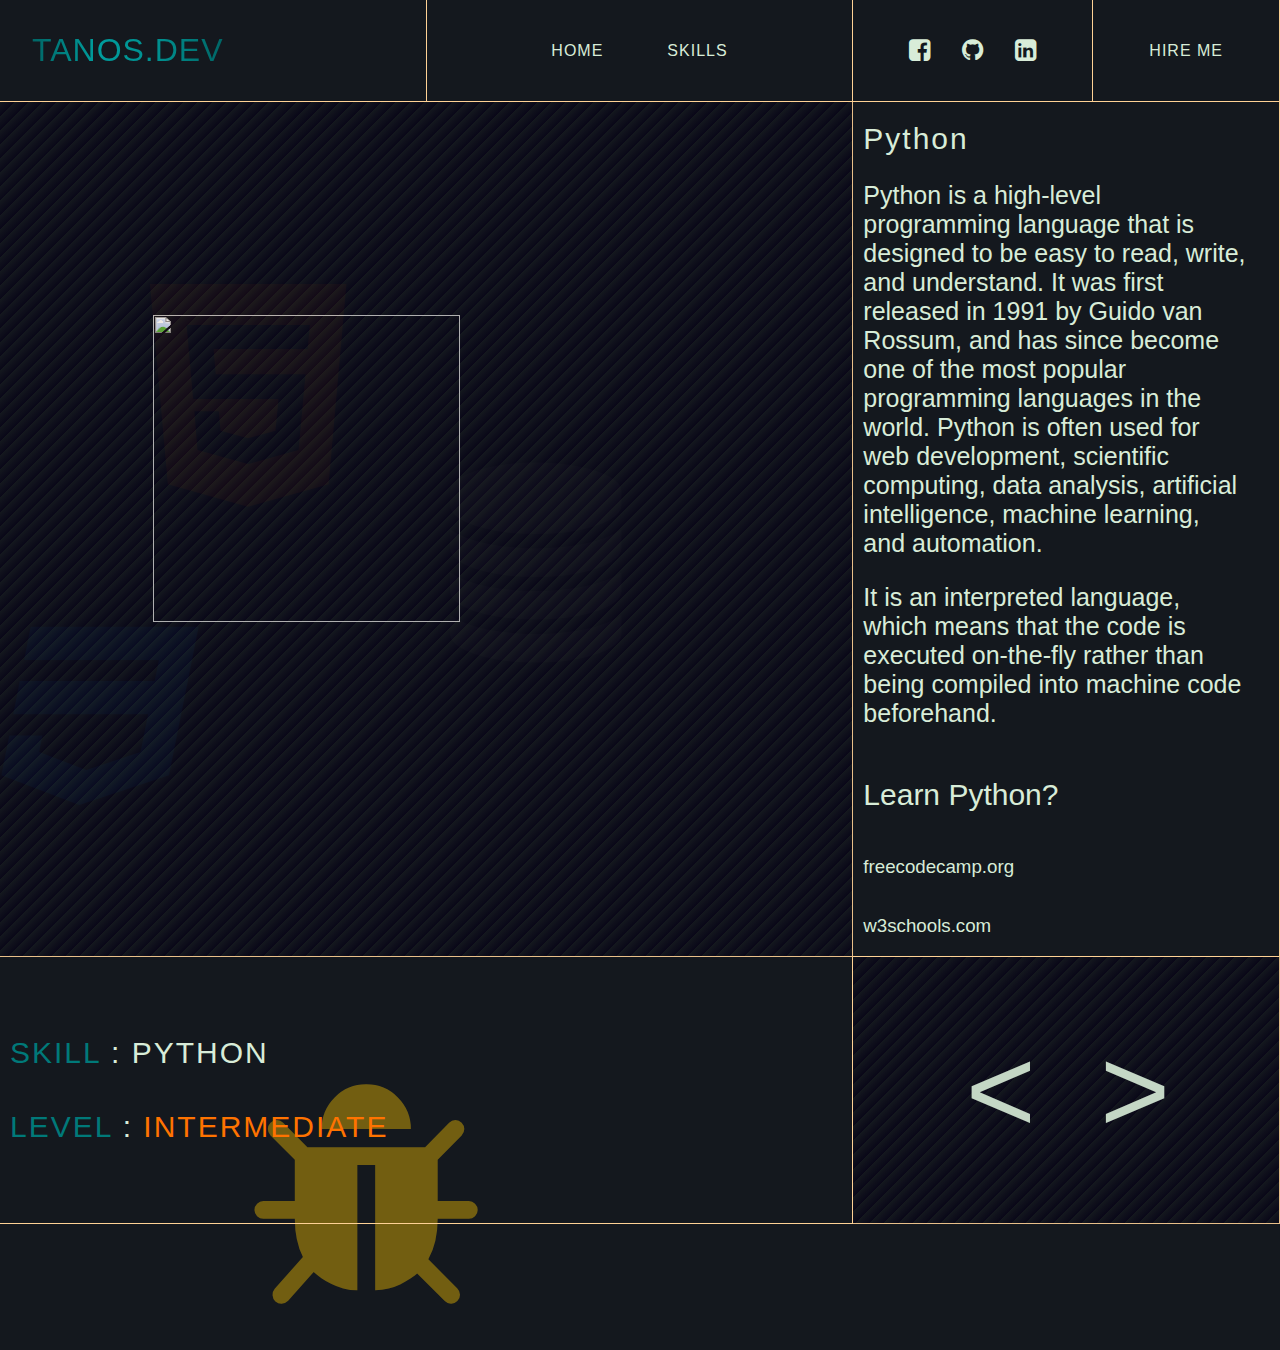
==== skills.html @ 08fa6295 "Add files via upload" ====
<!DOCTYPE html>
<html lang="en">
<head>
    <meta charset="UTF-8">
    <title>Page title</title>
     <link rel="stylesheet" href="https://cdnjs.cloudflare.com/ajax/libs/font-awesome/4.7.0/css/font-awesome.min.css">
    <link rel="stylesheet" type="text/css" href="style.css">
</head>
<body>
    <nav>
        <div id="logo-section" class="nav-section" >
            <a href="#"><span id="logos"><b>TANOS.DEV</b></span>
            </a>
        </div>
        <div id="link-section" class="nav-section">
            <a href="index.html"><b>HOME</b></a>
            <a href="#index.html"><b>SKILLS</b></a> 
        </div>
        <div id="social-section" class="nav-section">
            <a href="https://www.facebook.com/curse.chan.3"
                <i class="fa fa-facebook-square"></i>
            </a>
            <a href="https://github.com/tanjusay"
                <i class="fa fa-github"></i>
            </a>  
            <a href="https://www.linkedin.com/in/christian-tanjusay-459a79176"
                <i class="fa fa-linkedin-square"></i>
            </a>
        </div>
        <div id="hire-section" class="nav-section">
            <a href="mailto:tanjusaychristianworks@gmail.com"><b>HIRE ME</b></a>
        </div>
    </nav>
    
    <main>
        <h6 id="bug"><i class="fa fa-bug"></i></h6>
        <h6 id="css"><i class="fa fa-css3"></i></h6>
        <h6 id="bga"><i class="fa fa-database"></i></h6>
        <h6 id="bgb"><i class="fa fa-html5"></i></h6>
<!-- main page 1 -->
        <box class="page" 
             data-index="0"
             data-status="active">
            <div class="image-box lil-box">
                
                <img src="ICON/python.svg">
            </div>
            <div class="script-box lil-box">
                <div id="up">
                <h1>Python</h1>
                <p>Python is a high-level programming language that is designed to be easy to read, write, and understand. It was first released in 1991 by Guido van Rossum, and has since become one of the most popular programming languages in the world. Python is often used for web development, scientific computing, data analysis, artificial intelligence, machine learning, and automation.
</p><p>
It is an interpreted language, which means that the code is executed on-the-fly rather than being compiled into machine code beforehand. <!--Python also has a vast collection of libraries and frameworks that make it easy to perform complex tasks with minimal coding effort. -->
</p>
</div>
                <div id="down">
                <h2>Learn Python?</h2>
                <h3><a href="freecodecamp.org">freecodecamp.org</a>
                <h3><a href="https://www.w3schools.com/python/default.asp">w3schools.com</a></h3>
                </div>
            </div>
            
            <div class="title-box lil-box">
                <h1><span class="title">SKILL</span> : PYTHON</h1>   
                <h1><span class="title">LEVEL</span> : <span class="intermediate">INTERMEDIATE</span></h1>  
            </div>

            <div class="arrow-box lil-box">
                <button id="arrow"
                        onclick="handleLClick()">
                    <i> <
                    </i>
                </button>
                <button id="arrow"
                        onclick="handleRClick()">
                     <i> >
                     </i>
                </button>
            </div>
            
        </box>
    
<!-- main page 2 -->
        <box class="page" 
             data-index="1"
             data-status="inactive">
            <div class="image-box lil-box">
                <img src="ICON/html.svg">
            </div>
            <div class="script-box lil-box">
                
                <div id="up">
                <h1>HTML</h1>
                <p>(Hypertext Markup Language) is a text-based approach to describing how content contained within an HTML file is structured. This markup tells a web browser how to display text, images and other forms of multimedia on a webpage. </p><p>HTML is a formal recommendation by the World Wide Web Consortium (W3C) and is generally adhered to by all major web browsers, including both desktop and mobile web browsers. HTML5 is the latest version of the specification. </p></div>
                
                <div id="down">
                <h2>Learn Html?</h2>
                <h3><a href="freecodecamp.org">freecodecamp.org</a>
                <h3><a href="https://www.w3schools.com/html/default.asp ">w3schools.com</a>
                </div>
            </div>
            
            <div class="title-box lil-box">
                <h1><span class="title">SKILL</span> : HTML</h1>   
                <h1><span class="title">LEVEL</span> : <span class="intermediate">INTERMEDIATE</span></h1>  
            </div>

            <div class="arrow-box lil-box">
                <button id="arrow"
                        onclick="handleLClick()">
                    <i> <
                    </i>
                </button>
                <button id="arrow"
                        onclick="handleRClick()">
                     <i> >
                     </i>
                </button>
            </div>
            
        </box>
        
<!-- main page 3 -->
        <box class="page"
             data-index="2"
             data-status="inactive">
            <div class="image-box lil-box">
                <img src="ICON/JavaScript.svg">
                <                
            </div>
            <div class="script-box lil-box">
                <div id="up">
                <h1>JavaScript</h1>
                <p>JavaScript is a programming language that is commonly used to create dynamic and interactive web content. It allows developers to manipulate the Document Object Model (DOM) of a web page, validate form data, create animations, and build interactive user interfaces.</p><p>JavaScript can be used in conjunction with other web technologies like HTML and CSS to create rich, interactive web applications. It is one of the most widely-used programming languages on the web and can be executed in a web browser or on a server using Node.js</p>
                </div>
                <div id="down">
                <h2>Learn JavaScript?</h2>
                <h3><a href="freecodecamp.org">freecodecamp.org</a></h3>
                <h3><a href="https://www.w3schools.com/js/default.asp">w3schools.com</a></h3>
                </div>
            </div>
            <div class="title-box lil-box">
                <h1><span class="title">SKILL</span> : JAVASCRIPT</h1>   
                <h1><span class="title">LEVEL</span> : <span class="average">AVERAGE</span></h1>  
            </div>

            <div class="arrow-box lil-box">
                <button id="arrow"
                        onclick="handleLClick()">
                    <i> <
                    </i>
                </button>
                <button id="arrow"
                        onclick="handleRClick()">
                     <i> >
                     </i>
                </button>
            </div>
            
        </box>
        
<!-- main page 4 -->
        <box class="page" 
             data-index="3" 
             data-status="inactive">
            <div class="image-box lil-box">
                <img src="ICON/css.svg">
            </div>
            <div class="script-box lil-box">
                <div id="up">
                <h1>CSS</h1>
                <p>(Cascading Style Sheets) is a style sheet language used to define the presentation of HTML and XML documents. It separates the content of a document from its presentation, allowing developers to easily change the appearance of a web page without altering its structure.</p><p>CSS enables the definition of fonts, colors, layout, and other visual elements of a web page. It also enables responsive web design, allowing pages to adjust to different screen sizes and devices. </p>
                </div>
                <div id="down">
                <h2>Learn CSS?</h2>
                <h3><a href="freecodecamp.org ">freecodecamp.org</a></h3>
                <h3><a href="https://www.w3schools.com/css/default.asp ">w3schools.com</a></h3>
                </div>
            </div>
            <div class="title-box lil-box">
                <h1><span class="title">SKILL</span> : CSS</h1>   
                <h1><span class="title">LEVEL</span> : <span class="average">AVERAGE</span></h1>  
            </div>

            <div class="arrow-box lil-box">
                <button id="arrow"
                        onclick="handleLClick()">
                    <i> <
                    </i>
                </button>
                <button id="arrow"
                        onclick="handleRClick()">
                     <i> >
                     </i>
                </button>
            </div>
            
        </box>
        
<!-- main page 5 -->
        <box class="page" 
             data-index="4" 
             data-status="inactive">
            <div class="image-box lil-box">
                <img src="ICON/mysql.svg">
            </div>
            <div class="script-box lil-box">
                <div id="up">
                <h1>MySQL </h1>
                <p>MySQL is an open-source relational database management system that is widely used in web development. It allows developers to store, organize, and retrieve data from databases. MySQL supports SQL (Structured Query Language), making it easy to create, read, update, and delete data. It is highly scalable and can handle large amounts of data.</p><p>MySQL is used in many web applications, including content management systems, e-commerce platforms, and social networking sites. It can be run on various operating systems and integrates with many programming languages.</p>
                </div>
                <div id="down">
                <h2>Learn SQL?</h2>
                <h3>
                <a href="freecodecamp.org">freecodecamp.org</a>
                <h3>
                <a href="https://www.w3schools.com/sql/default.asp">w3schools.com</a></h3>
                </div>
            </div>
            <div class="title-box lil-box">
                <h1><span class="title">SKILL</span> : MS SQL</h1>   
                <h1><span class="title">LEVEL</span> : <span class="average">AVERAGE</span></h1>  
            </div>

            <div class="arrow-box lil-box">
                <button id="arrow"
                        onclick="handleLClick()">
                    <i> <
                    </i>
                </button>
                <button id="arrow"
                        onclick="handleRClick()">
                     <i> >
                     </i>
                </button>
            </div>
            
        </box>
        
        
    </main>
    
    <script src="script.js"></script>  
    

<script type="text/javascript">
var Tawk_API=Tawk_API||{}, Tawk_LoadStart=new Date();
(function(){
var s1=document.createElement("script"),s0=document.getElementsByTagName("script")[0];
s1.async=true;
s1.src='https://embed.tawk.to/64228d964247f20fefe85f66/1gt0uegba';
s1.charset='UTF-8';
s1.setAttribute('crossorigin','*');
s0.parentNode.insertBefore(s1,s0);
})();
</script>
     

</body>
</html>
---- style.css ----
*{
    box-sizing:border-box;
}
a, h1, i, p, h2, h3{
    color :#d8ecd8;
    font-family :"Cinzel", sans-serif ;
    text-decoration:none;
    font-weight:200;
}
h3:hover{
    color:#008fbe;
    text-decoration:underline;
}
i{
    font-size:1.5em;
}
i:hover {
    color:#008fbe;
    font-size:1.3;
}
a{
    font-size:1em;
}
h1{
    letter-spacing:2px;
    font-size:30px;
    letter-spacing:2px;
    font-weight:200;
}
h1, h2, p, h3{
    margin-left:10px;
}
p{
    width:90%;
    display:block;
    font-size:25px;
    font-weight: 200px;
}
h2{
    font-size:30px;
    font-weight:200px;
}
b{
    font-weight:300;
    letter-spacing:1px;
}
h6{
    font-size:250px;
    margin-left:200px;
    margin-top:75%;
    position:absolute;
    opacity:.4;
}
#bug{
    margin-left: 250px;
}
#bga{
    margin-top:350px;
    color:#21a7c8;
    margin-left :450px;
    font-size:200px;
}
#bgb{
    position:absolute;
    margin-left:150px;
    font-size:250px;
    margin-top:150px;
}
#css{
    position:absolute;
    margin-top:500px;
    color:#21a7c8;
    margin-left :0px;
    font-size:200px;
}
body{
    background-color: #14181e;
    display:flex;
    flex-direction:column;
    height:100vh;
    margin:0px;
    overflow:hidden;
}
img{
    object-fit:block;
    width:60%;
    height:60%;
    margin-left:18%;
    margin-top:25%;
    opacity:1;
    z-index:999;
}
#logos{
    background:linear-gradient(
        to right,
        #006565, #009d9d, #008e8e, #006565
    );
    -webkit-background-clip:text;
    -webkit-text-fill-color:transparent;
    white-space:nowrap;
}

/*  ---— navigation ----  */
nav{
    display :flex ;
    width :100%;
    border-bottom: .1px solid #ffd295;
}
.nav-section{
    padding :2rem 2rem;
    display: flex;
    border-right:.1px solid #ffd295 ;
    align-items:center;
    justify-content:center;
}
#logo-section {
    justify-content :flex-start;
    font-size :2em;
}
#link-section{
    gap:4rem;
}
#social-section{
    gap:2rem;
    font-size:25px;
}
#logo-section,
#link-section{
    flex-basis:calc(100%/3);
}
#social-section,
#hire-section{
    flex-grow:1;
}

/*  ----- control -----  */
main box[data-status="inactive"]{
    transform:translateX(-100%);
} 
.page[data-status="active"] {
  opacity: 1;
  z-index: 1;
}
/* --------- fx -------- */
#arrow-box: hover button{
    color:blue;
}
/*   ------ main ------  */
main{
    flex-grow:1;
    position:relative;
}
main box{
    display:grid;
    height:100%;
    grid-template-columns:2fr 1fr;
    grid-template-rows:2fr 1fr;
    position:absolute;
    left:0;
    top:0;
}
main box .lil-box{
    border-right:.1px solid #ffd295 ;   
    border-bottom:.1px solid #ffd295 ; 
}
.arrow-box{
    display:flex;
    align-items:center ;
    justify-content:center;
    gap: 1rem;
    box-sizing:border-box;
}
.title-box{
    display:flex;
    flex-direction:column ;
    position: relative;
    justify-content:center ;
}
.script-box{
    display:grid;
    height:100%;
    grid-template-row:3fr 2fr;
    position:relative;
} 
.script-box,
title-box{
    z-index: 99;
}
#down{
    justify-content:flex-end;
    display:flex ;
    flex-direction:column ;
}
.bottom-section{
    padding: 2rem 2rem;
    display: flex;
    align-items:center;
    justify-content:center;
}
.page {
    opacity: 0;
    position:absolute ;
}
.arrow-box {
    display: flex;
    justify-content:center;
    align-items:center;
}
button{
    background-color:transparent;
    border:none;
}
.image-box{
    transition: opacity .9s ease-in-out;
}
.image-box, .arrow-box{
    background:repeating-linear-gradient(135deg,
        #14181e,
        #090618 10px,
        #29273a 10px);
    height:100%;
    opacity:.9;
}
#arrow{
    display:block;
    position:relative;
    font-size:80px;
    padding:4rem 1.5rem;
}
.title{
    color:#007979;
}
.average{
    color:orange;
}
.intermediate{
    color:#ff7300;
}
.fa-bug {
    color:#ffc700;
}
.fa-html5{
    color: #ff5e00;
}
.fa-css3{
    color:#0081ff;
}
.fa-database{
    color :#626262;
}
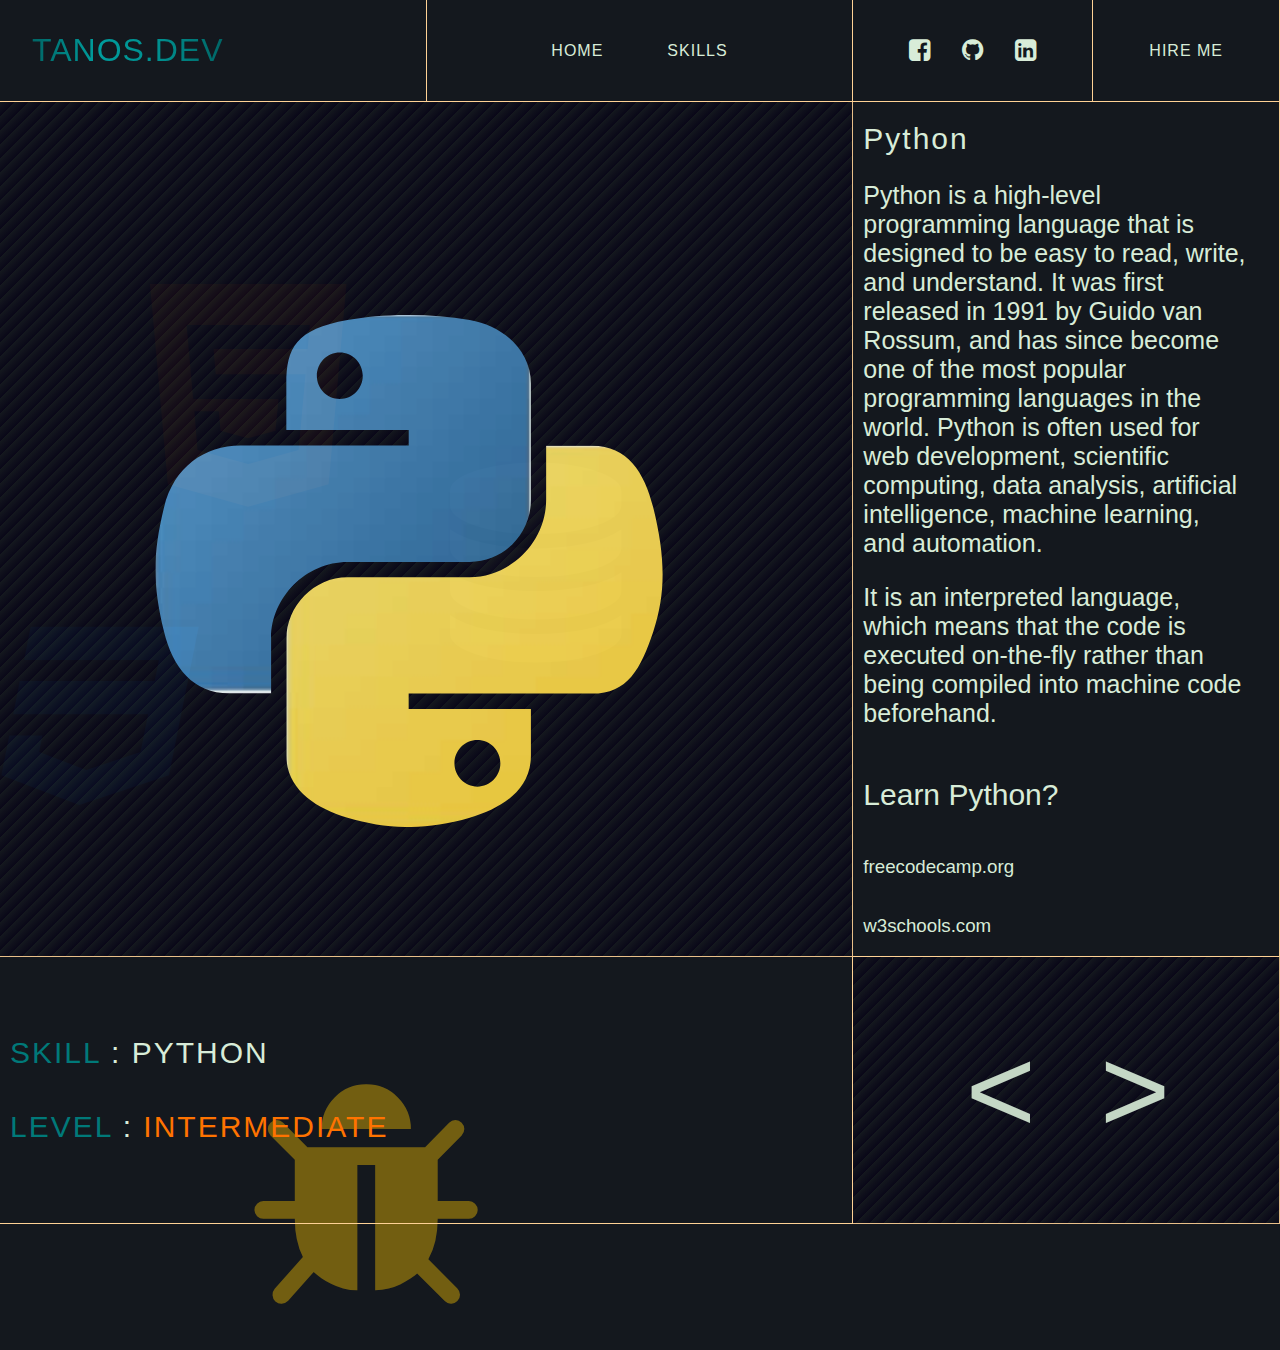
==== commit 66ce4860: "Update skills.html" ====
--- a/skills.html
+++ b/skills.html
@@ -43,7 +43,7 @@
              data-status="active">
             <div class="image-box lil-box">
                 
-                <img src="ICON/python.svg">
+                <img src="python.svg">
             </div>
             <div class="script-box lil-box">
                 <div id="up">
@@ -85,7 +85,7 @@
              data-index="1"
              data-status="inactive">
             <div class="image-box lil-box">
-                <img src="ICON/html.svg">
+                <img src="html.svg">
             </div>
             <div class="script-box lil-box">
                 
@@ -125,7 +125,7 @@
              data-index="2"
              data-status="inactive">
             <div class="image-box lil-box">
-                <img src="ICON/JavaScript.svg">
+                <img src="JavaScript.svg">
                 <                
             </div>
             <div class="script-box lil-box">
@@ -164,7 +164,7 @@
              data-index="3" 
              data-status="inactive">
             <div class="image-box lil-box">
-                <img src="ICON/css.svg">
+                <img src="css.svg">
             </div>
             <div class="script-box lil-box">
                 <div id="up">
@@ -202,7 +202,7 @@
              data-index="4" 
              data-status="inactive">
             <div class="image-box lil-box">
-                <img src="ICON/mysql.svg">
+                <img src="mysql.svg">
             </div>
             <div class="script-box lil-box">
                 <div id="up">
